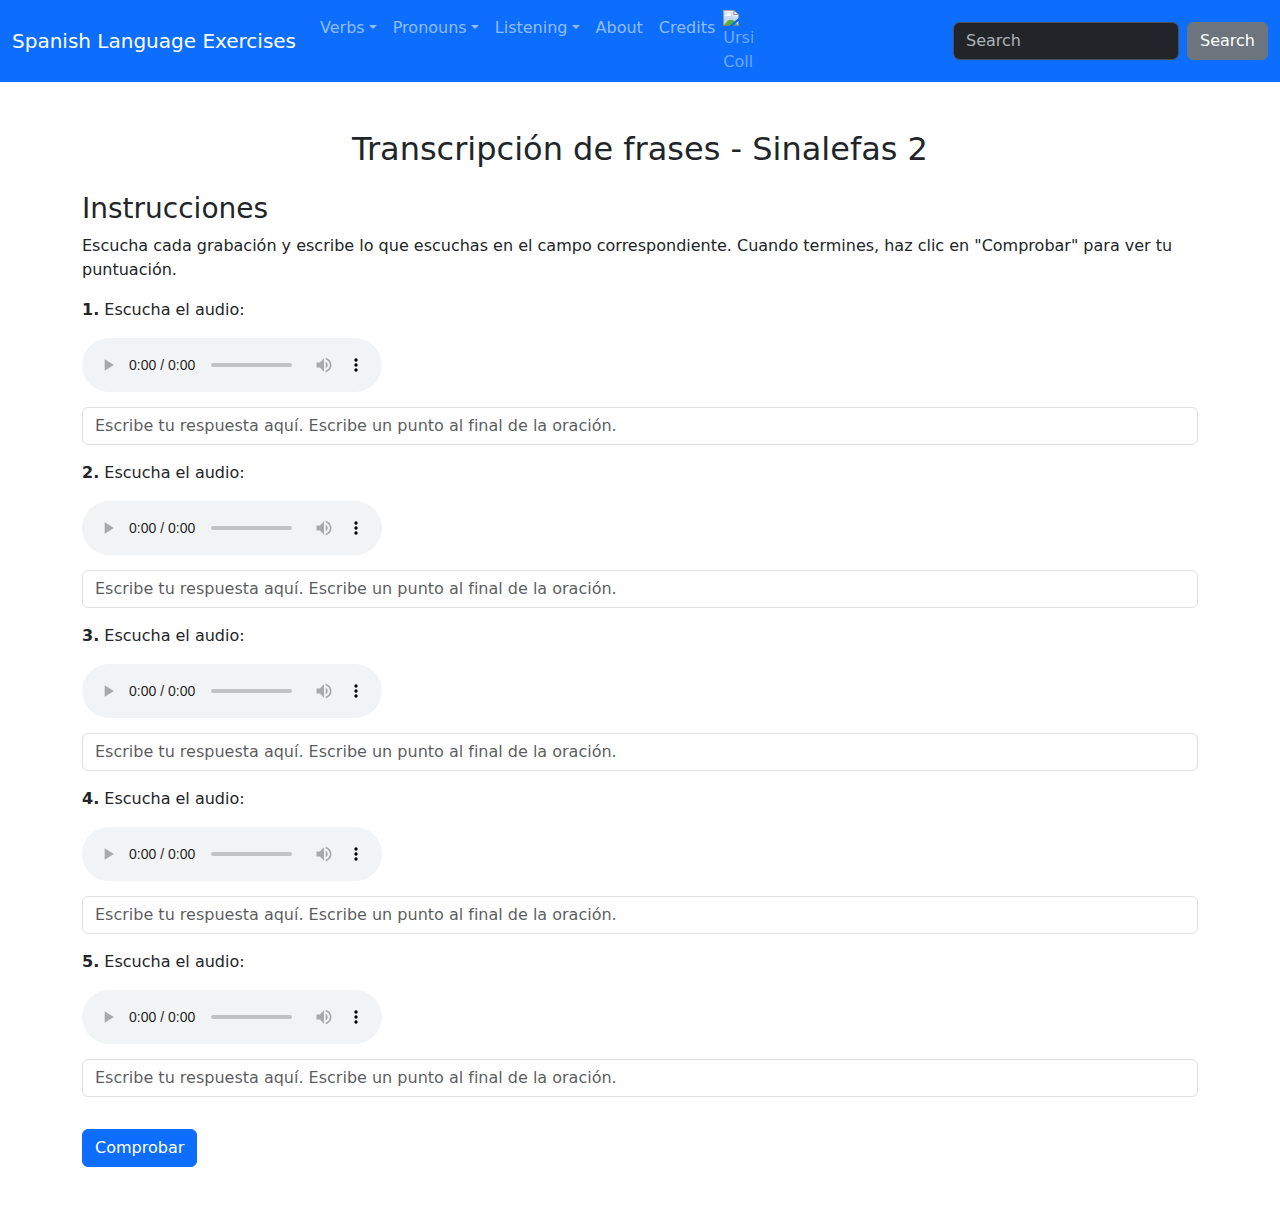
==== exercises/listening/sinalefas_2.html @ 49e52f43 "Add files via upload" ====
<!DOCTYPE html>
<html lang="es">
<head>
  <meta charset="UTF-8">
  <meta name="viewport" content="width=device-width, initial-scale=1.0">
  <title>Ejercicio: Transcripción de frases - Sinalefas 2</title>
  <!-- Bootstrap CSS -->
  <link href="https://cdn.jsdelivr.net/npm/bootstrap@5.3.0/dist/css/bootstrap.min.css" rel="stylesheet">
  <link href="../../css/bootstrap.css" rel="stylesheet">
</head>
<nav class="navbar navbar-expand-lg bg-primary" data-bs-theme="dark">
  <div class="container-fluid">
    <a class="navbar-brand" href="../../index.html">Spanish Language Exercises</a>
    <button class="navbar-toggler" type="button" data-bs-toggle="collapse" data-bs-target="#navbarColor01" aria-controls="navbarColor01" aria-expanded="false" aria-label="Toggle navigation">
      <span class="navbar-toggler-icon"></span>
    </button>
    <div class="collapse navbar-collapse" id="navbarColor01">
      <ul class="navbar-nav me-auto">
        <li class="nav-item dropdown">
          <a class="nav-link dropdown-toggle" data-bs-toggle="dropdown" href="#" role="button" aria-haspopup="true" aria-expanded="false">Verbs</a>
          <div class="dropdown-menu">
            <a class="dropdown-item" href="../verbs/reflexivos_identificar.html">Identificar reflexivos</a>
            <a class="dropdown-item disabled" tabindex="-1" aria-disabled="true">Imperativos</a>
            <div class="dropdown-divider"></div>
            <a class="dropdown-item disabled" tabindex="-1" aria-disabled="true">Subjuntivo</a>
          </div>
        </li>
        <li class="nav-item dropdown">
          <a class="nav-link dropdown-toggle" data-bs-toggle="dropdown" href="#" role="button" aria-haspopup="true" aria-expanded="false">Pronouns</a>
          <div class="dropdown-menu">
            <a class="dropdown-item disabled" tabindex="-1" aria-disabled="true">Directos</a>
            <a class="dropdown-item disabled" tabindex="-1" aria-disabled="true">Indirectos</a>
            <a class="dropdown-item disabled" tabindex="-1" aria-disabled="true">Relativos</a>
            <div class="dropdown-divider"></div>
            <a class="dropdown-item disabled" tabindex="-1" aria-disabled="true">Más</a>
          </div>
        </li>
        <li class="nav-item dropdown">
          <a class="nav-link dropdown-toggle" data-bs-toggle="dropdown" href="#" role="button" aria-haspopup="true" aria-expanded="false">Listening</a>
          <div class="dropdown-menu">
            <a class="dropdown-item" href="../../exercises/listening/sinalefas_1.html">Transcripción de frases - Sinalefa 1</a>
            <a class="dropdown-item" href="../../exercises/listening/sinalefas_2.html">Transcripción de frases - Sinalefa 2</a>
            <div class="dropdown-divider"></div>
            <a class="dropdown-item" href="#">Más</a>
          </div>
        </li>
        <li class="nav-item">
          <a class="nav-link" href="../../about.html">About</a>
        </li>
        <li class="nav-item">
          <a class="nav-link" href="../../credits.html">Credits</a>
        </li>
        <li class="nav-item">
          <a class="link" href="https://www.ursinus.edu/" target="_blank" rel="noopener noreferrer" title="Go to Ursinus College" aria-label="Go to Ursinus College (opens in a new tab)">
            <img src="../../assets/images/Ursinus-College-Logo-1.png" alt="Ursinus College" width="30" class="d-inline-block align-text-top">
          </a>
        </li>
      </ul>
      <form class="d-flex" role="search">
        <input class="form-control me-sm-2" type="search" placeholder="Search" aria-label="Search">
        <button class="btn btn-secondary my-2 my-sm-0" type="submit">Search</button>
      </form>
    </div>
  </div>
</nav>

  <!-- Exercise Content -->
  <div class="container my-5">
    <h2 class="text-center mb-4">Transcripción de frases - Sinalefas 2</h2>

    <div class="instructions">
      <h3>Instrucciones</h3>
      <p>Escucha cada grabación y escribe lo que escuchas en el campo correspondiente. Cuando termines, haz clic en "Comprobar" para ver tu puntuación.</p>
    </div>

    <form id="quizForm">
      <!-- Question 1 -->
      <div class="audio-question mb-3">
        <p><strong>1.</strong> Escucha el audio:</p>
        <audio controls>
          <source src="../../assets/audio/Ahora_entiendo_lo_que_pasa.wav" type="audio/wav">
          Tu navegador no soporta el elemento de audio.
        </audio>
        <input type="text" id="q1" class="form-control mt-2" placeholder="Escribe tu respuesta aquí. Escribe un punto al final de la oración.">
      </div>

      <!-- Question 2 -->
      <div class="audio-question mb-3">
        <p><strong>2.</strong> Escucha el audio:</p>
        <audio controls>
          <source src="../../assets/audio/El_aire_entra_y_ondea la_orilla.wav" type="audio/wav">
          Tu navegador no soporta el elemento de audio.
        </audio>
        <input type="text" id="q2" class="form-control mt-2" placeholder="Escribe tu respuesta aquí. Escribe un punto al final de la oración.">
      </div>

      <!-- Question 3 -->
      <div class="audio-question mb-3">
        <p><strong>3.</strong> Escucha el audio:</p>
        <audio controls>
          <source src="../../assets/audio/Este_objeto_antiguo_es único.wav" type="audio/wav">
          Tu navegador no soporta el elemento de audio.
        </audio>
        <input type="text" id="q3" class="form-control mt-2" placeholder="Escribe tu respuesta aquí. Escribe un punto al final de la oración.">
      </div>

      <!-- Question 4 -->
      <div class="audio-question mb-3">
        <p><strong>4.</strong> Escucha el audio:</p>
        <audio controls>
          <source src="../../assets/audio/Irá_a_la_una.wav" type="audio/wav">
          Tu navegador no soporta el elemento de audio.
        </audio>
        <input type="text" id="q4" class="form-control mt-2" placeholder="Escribe tu respuesta aquí. Escribe un punto al final de la oración.">
      </div>

      <!-- Question 5 -->
      <div class="audio-question mb-3">
        <p><strong>5.</strong> Escucha el audio:</p>
        <audio controls>
          <source src="../../assets/audio/El_águila_observa_el _océano_inmenso.wav" type="audio/wav">
          Tu navegador no soporta el elemento de audio.
        </audio>
        <input type="text" id="q5" class="form-control mt-2" placeholder="Escribe tu respuesta aquí. Escribe un punto al final de la oración.">
      </div>

      <button type="button" class="btn btn-primary mt-3" onclick="checkAnswers()">Comprobar</button>
    </form>

    <p id="score" class="score text-center mt-4"></p>
  </div>

  <!-- Bootstrap JS -->
  <script src="https://cdn.jsdelivr.net/npm/bootstrap@5.3.0/dist/js/bootstrap.bundle.min.js"></script>
  <script>
    function checkAnswers() {
      const correctAnswers = [
        "Ahora entiendo lo que pasa.",
        "El aire entra y ondea la orilla.",
        "Este objeto antiguo es único.",
        "Irá a la una.",
        "El águila observa el océano inmenso."
      ];

      let score = 0;
      const totalQuestions = correctAnswers.length;
o
      for (let i = 0; i < totalQuestions; i++) {
        const userAnswer = document.getElementById(`q${i + 1}`)?.value.trim();
        const questionElement = document.getElementById(`q${i + 1}`);

        if (userAnswer && userAnswer.toLowerCase() === correctAnswers[i].toLowerCase()) {
          questionElement.style.borderColor = "green";
          score++;
        } else if (questionElement) {
          questionElement.style.borderColor = "red";
        }
      }

      document.getElementById("score").textContent = `Tu puntuación es ${score} de ${totalQuestions}.`;
    }
  </script>
</body>
</html>
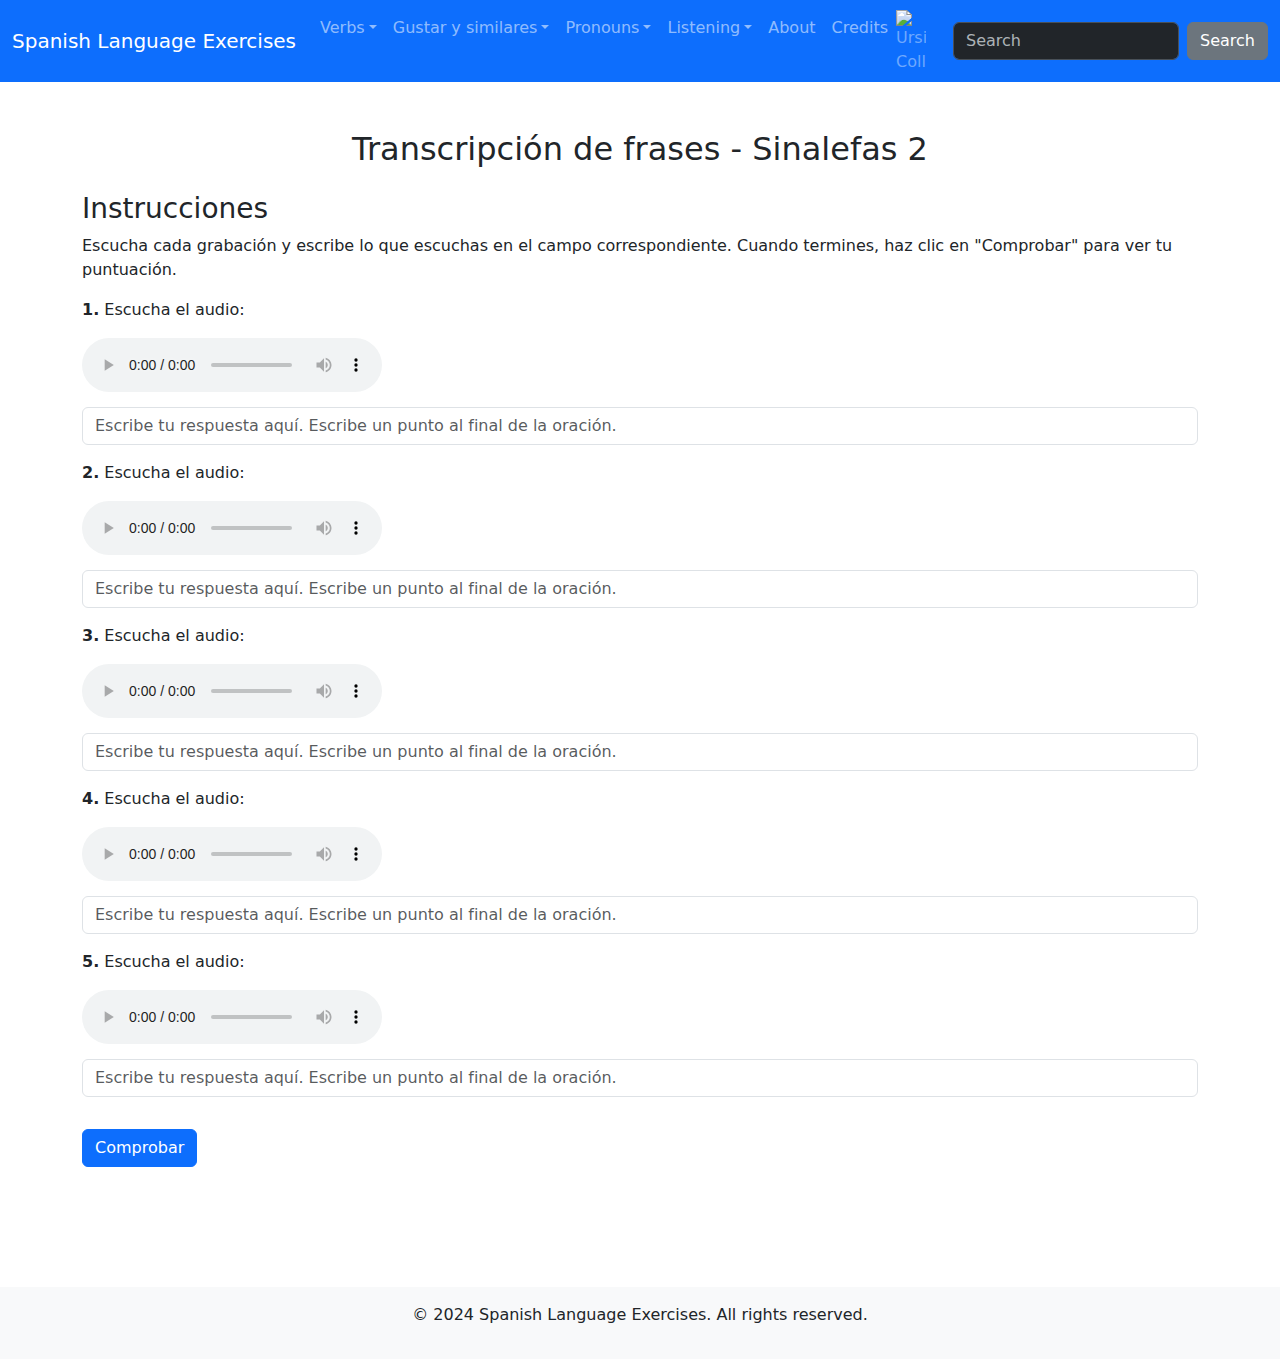
==== commit 6edc5535: "Add files via upload" ====
--- a/exercises/listening/sinalefas_2.html
+++ b/exercises/listening/sinalefas_2.html
@@ -25,6 +25,12 @@
             <a class="dropdown-item disabled" tabindex="-1" aria-disabled="true">Subjuntivo</a>
           </div>
         </li>
+	<li class="nav-item dropdown">
+      <a class="nav-link dropdown-toggle" data-bs-toggle="dropdown" href="#" role="button" aria-haspopup="true" aria-expanded="false">Gustar y similares</a>
+      <div class="dropdown-menu">
+        <a class="dropdown-item" href="../verbs/gustar/quedar_rompecabezas.html">Quedar - Rompecabezas</a>
+      </div>
+    </li>
         <li class="nav-item dropdown">
           <a class="nav-link dropdown-toggle" data-bs-toggle="dropdown" href="#" role="button" aria-haspopup="true" aria-expanded="false">Pronouns</a>
           <div class="dropdown-menu">
@@ -129,6 +135,13 @@
 
     <p id="score" class="score text-center mt-4"></p>
   </div>
+  
+  <!-- Footer -->
+	<style> html, body {  height: 100%; }  body {  display: flex;  flex-direction: column;}main {  flex: 1;}footer {  margin-top: auto;}
+	</style>
+<footer class="text-center bg-light py-3 mt-5">
+    <p>&copy; 2024 Spanish Language Exercises. All rights reserved.</p>
+</footer>
 
   <!-- Bootstrap JS -->
   <script src="https://cdn.jsdelivr.net/npm/bootstrap@5.3.0/dist/js/bootstrap.bundle.min.js"></script>
